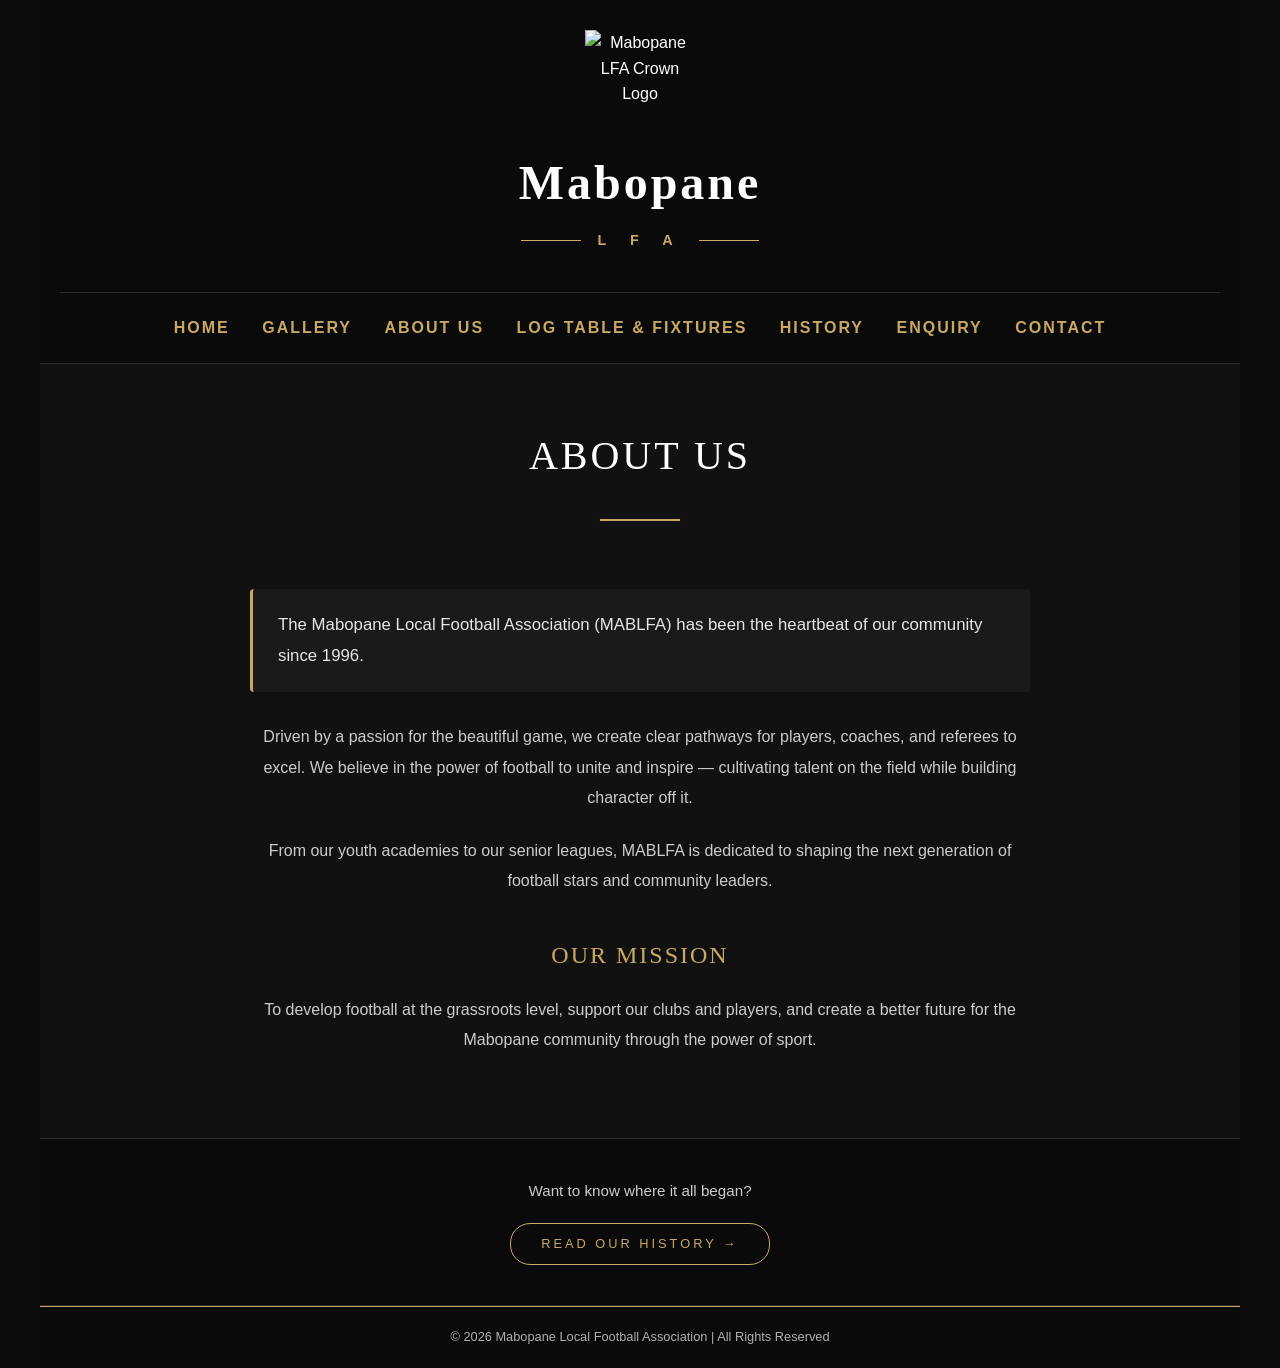
==== about.html @ e690f4d4 "Final Version Latest and final version of the website" ====
<!DOCTYPE html>
<html lang="en">
<head>
    <meta charset="UTF-8">
    <meta name="viewport" content="width=device-width, initial-scale=1.0">
    
    <!-- SEO TAGS START HERE -->
    <title>About Us | Mabopane Local Football Association</title>
    <meta name="description" content="Learn about the history, mission, and vision of the Mabopane Local Football Association. Dedicated to developing football since 1996.">
    <meta name="keywords" content="About MABLFA, Mabopane football history, football development, grassroots soccer">
    <!-- SEO TAGS END HERE -->

    <!-- EXTERNAL CSS - must match exact file name -->
    <link href="CSS/Style.css" rel="stylesheet" type="text/css"/>

    <!-- EMBEDDED CSS - page-specific styles -->
    <style>
        /* ===== PAGE HEADING ===== */
        .page-heading {
            text-align: center;
            padding: 60px 20px 20px;
        }

        .page-heading h1 {
            font-family: Georgia, 'Times New Roman', serif;
            font-size: 2.5rem;
            color: #ffffff;
            letter-spacing: 3px;
            font-weight: normal;
            margin-bottom: 15px;
        }

        /* Gold line under the heading */
        .heading-line {
            display: inline-block;
            width: 80px;
            height: 2px;
            background-color: #c9a961;
            margin: 0 auto;
        }

        /* ===== ABOUT CONTENT ===== */
        .about-content {
            padding: 40px 60px 60px;
            max-width: 900px;
            margin: 0 auto;
        }

        .about-content p {
            color: #cccccc;
            font-size: 1rem;
            line-height: 1.9;
            margin-bottom: 22px;
            text-align: center;
        }

        /* Highlighted intro paragraph */
        .about-highlight {
            border-left: 3px solid #c9a961;
            padding: 20px 25px;
            background-color: #1a1a1a;
            border-radius: 4px;
            margin-bottom: 30px;
        }

        .about-highlight p {
            font-size: 1.05rem;
            color: #e6e6e6;
            text-align: left;
            margin-bottom: 0;
        }

        /* Sub-heading */
        .about-subheading {
            font-family: Georgia, 'Times New Roman', serif;
            font-size: 1.5rem;
            color: #c9a961;
            letter-spacing: 2px;
            text-align: center;
            margin: 40px 0 20px;
            font-weight: normal;
        }

        /* ===== CTA STRIP AT BOTTOM ===== */
        .cta-strip {
            background-color: #0a0a0a;
            text-align: center;
            padding: 40px 20px;
            border-top: 1px solid #2a2a2a;
            border-bottom: 1px solid #2a2a2a;
        }

        .cta-strip p {
            color: #cccccc;
            font-size: 0.95rem;
            margin-bottom: 20px;
        }

        .cta-link {
            display: inline-block;
            color: #c9a961;
            border: 1px solid #c9a961;
            border-radius: 20px;
            padding: 10px 30px;
            font-size: 0.8rem;
            letter-spacing: 3px;
            text-decoration: none;
        }

        .cta-link:hover {
            background-color: #c9a961;
            color: #0a0a0a;
        }

        /* ===== TABLET ===== */
        @media only screen and (max-width: 960px) {
            .page-heading h1 { font-size: 2rem; }
            .about-content { padding: 30px 30px 40px; }
        }

        /* ===== MOBILE ===== */
        @media only screen and (max-width: 480px) {
            .page-heading h1 { font-size: 1.5rem; }
            .about-content { padding: 25px 20px 30px; }
            .about-highlight { padding: 15px 18px; }
            .about-subheading { font-size: 1.2rem; }
        }
    </style>

    <!-- EMBEDDED CSS - HEADER, LOGO, NAV (must match index.html) -->
    <style>
        .logo-area {
            padding-bottom: 20px;
            text-align: center;
            width: 100%;
        }

        .main-logo {
            display: block;
            margin: 0 auto;
            width: 110px;
            height: 110px;
        }

        .site-name {
            display: block;
            text-align: center;
            font-family: cursive;
            font-size: 3rem;
            color: #ffffff;
            letter-spacing: 3px;
            margin-top: 5px;
            width: 100%;
        }

        .lfa-divider {
            display: block;
            text-align: center;
            margin-top: 5px;
            margin-bottom: 20px;
            width: 100%;
        }

        .lfa-divider .line {
            display: inline-block;
            width: 60px;
            height: 1px;
            background-color: #c9a961;
            vertical-align: middle;
            margin: 0 12px;
        }

        .lfa-text {
            display: inline-block;
            color: #c9a961;
            font-size: 0.9rem;
            letter-spacing: 10px;
            font-weight: bold;
            vertical-align: middle;
        }

        .nav-row {
            position: relative;
            border-top: 1px solid #2a2a2a;
            padding: 22px 15px;
            text-align: center;
        }

        .signin-link {
            position: absolute;
            right: 20px;
            top: 20px;
            color: #c9a961;
            border: 1px solid #c9a961;
            border-radius: 20px;
            padding: 8px 18px;
            font-size: 0.7rem;
            letter-spacing: 1px;
            text-decoration: none;
        }

        .signin-link:hover {
            background-color: #c9a961;
            color: #0a0a0a;
        }

        @media only screen and (max-width: 960px) {
            .site-name { font-size: 2.5rem; }
            .signin-link {
                position: static;
                display: inline-block;
                margin-top: 10px;
            }
        }

        @media only screen and (max-width: 480px) {
            .main-logo { width: 80px; height: 80px; }
            .site-name { font-size: 2rem; }
            .lfa-divider .line { width: 30px; }
            .lfa-text { font-size: 0.75rem; letter-spacing: 6px; }
        }
    </style>
</head>

<body>

    <div id="wrapper">

        
        <!-- HEADER - identical to index.html so nav works        -->
        
   <header>
    <div class="logo-area">
        <img src="images/Logo.png" alt="Mabopane LFA Crown Logo" class="main-logo">
        <h1 class="site-name">Mabopane</h1>
        <div class="lfa-divider">
            <span class="line"></span>
            <span class="lfa-text">L F A</span>
            <span class="line"></span>
        </div>
    </div>

    <div class="nav-row">
        <nav>
            <ul>
                <!-- Remember to change the class="currentPage" on each page! -->
                <li><a href="index.html">HOME</a></li>
                <li><a href="gallery.html">GALLERY</a></li>
                <li><a href="about.html">ABOUT US</a></li>
                <li><a href="leaguetable.html">LOG TABLE & FIXTURES</a></li>
                <li><a href="history.html">HISTORY</a></li>
                <li><a href="enquiry.html">ENQUIRY</a></li>
                <li><a href="contact.html">CONTACT</a></li>
            </ul>
        </nav>
        
        
        
    </div>
</header>

        <!-- ===================================================== -->
        <!-- MAIN CONTENT                                          -->
        <!-- ===================================================== -->
        <main>

            <!-- Page heading -->
            <section class="page-heading">
                <h1>ABOUT US</h1>
                <div class="heading-line"></div>
            </section>

            <!-- About content -->
            <section class="about-content">

                <!-- Highlighted intro -->
                <div class="about-highlight">
                    <p>
                        The Mabopane Local Football Association (MABLFA) has been the 
                        heartbeat of our community since 1996.
                    </p>
                </div>

                <!-- Body paragraphs -->
                <p>
                    Driven by a passion for the beautiful game, we create clear pathways 
                    for players, coaches, and referees to excel. We believe in the power 
                    of football to unite and inspire &mdash; cultivating talent on the 
                    field while building character off it.
                </p>

                <p>
                    From our youth academies to our senior leagues, MABLFA is dedicated 
                    to shaping the next generation of football stars and community leaders.
                </p>

                <!-- Sub-heading -->
                <h2 class="about-subheading">OUR MISSION</h2>

                <p>
                    To develop football at the grassroots level, support our clubs and 
                    players, and create a better future for the Mabopane community 
                    through the power of sport.
                </p>

            </section>

            <!-- CTA strip -->
            <section class="cta-strip">
                <p>Want to know where it all began?</p>
                <a href="history.html" class="cta-link">READ OUR HISTORY &rarr;</a>
            </section>

        </main>

        <!-- ===================================================== -->
        <!-- FOOTER                                                -->
        <!-- ===================================================== -->
        <footer>
            <p>&copy; 2026 Mabopane Local Football Association | All Rights Reserved</p>
        </footer>

    </div>

        <!-- ===================================================== -->
    <!-- SIGN IN MODAL POP-UP                                  -->
    <!-- ===================================================== -->
    <div id="signinModal" class="modal">
        <div class="modal-content">
            <span class="close-btn" onclick="closeModal()">&times;</span>
            <h2>Sign In / Subscribe</h2>
            <p>Join the Mabopane LFA community to get the latest updates!</p>
            
            <form>
                <div class="form-group">
                    <label>Email Address</label>
                    <input type="email" placeholder="Enter your email" required>
                </div>
                <button type="submit" class="submit-btn">SUBSCRIBE</button>
            </form>
        </div>
    </div>

    
        <!-- EXTERNAL JAVASCRIPT -->
    <script src="Javascript/script.js"></script>
</body>
</html>
---- CSS/Style.css ----
/* MABLFA - EXTERNAL STYLESHEET                   */
/* WEDE5020 - Part 2                              */
/* Student: Christophe Cishugi | ST10538383       */


/*  1. CSS RESET  */
* {
    margin: 0;
    padding: 0;
    box-sizing: border-box;
}

/*  2. BASE STYLES  */
body {
    font-family: Arial, Helvetica, sans-serif;
    font-size: 16px;
    line-height: 1.6;
    background-color: #0d0d0d;
    color: #ffffff;
}

/*  3. WRAPPER  */
#wrapper {
    width: 100%;
    max-width: 1200px;
    background-color: #111111;
    margin: 0 auto;
}

/* ===== 4. HEADER ===== */
header {
    background-color: #0a0a0a;
    padding: 30px 20px 0;
    text-align: center;
    border-bottom: 1px solid #2a2a2a;
}

/*  5. FOOTER  */
footer {
    background-color: #0a0a0a;
    color: #b0b0b0;
    text-align: center;
    padding: 20px 15px;
    border-top: 1px solid #c9a961;
    font-size: 0.8rem;
}

/*  6. LINK PSEUDO-CLASSES  */
a:link {
    color: #c9a961;
    text-decoration: none;
}

a:visited {
    color: #a88a4a;
}

a:hover {
    color: #ffffff;
}

a:active {
    color: #c9a961;
}

a:focus {
    outline: 1px dashed #c9a961;
    outline-offset: 2px;
}

/*  7. NAVIGATION (Horizontal)  */
nav ul {
    list-style: none;
    padding: 0;
    margin: 0;
    text-align: center;
}

nav ul li {
    display: inline-block;
    padding: 0 22px;
}

nav ul li a {
    color: #ffffff;
    text-decoration: none;
    font-size: 1rem;
    font-weight: bold;
    letter-spacing: 3px;
    padding-bottom: 6px;
    border-bottom: 2px solid transparent;
}

nav ul li a:hover {
    color: #c9a961;
    border-bottom: 2px solid #c9a961;
}

nav ul li a.currentPage {
    color: #c9a961;
    border-bottom: 2px solid #c9a961;
}

/*  8. CLEARFIX  */
.clearFix {
    clear: both;
}

/*  RESPONSIVE TABLET  */
@media only screen and (max-width: 960px) {
    #wrapper { max-width: 100%; }
    header { padding: 20px 15px 0; }
    nav ul li { padding: 0 12px; }
    nav ul li a { font-size: 0.85rem; letter-spacing: 2px; }
    footer { font-size: 0.75rem; }
}

/* RESPONSIVE MOBILE */
@media only screen and (max-width: 480px) {
    body { font-size: 14px; }
    header { padding: 15px 10px 0; }
    nav ul li {
        display: block;
        padding: 10px 0;
        border-bottom: 1px solid #2a2a2a;
    }
    nav ul li:last-child { border-bottom: none; }
    nav ul li a { font-size: 0.9rem; letter-spacing: 2px; }
    footer { padding: 15px 10px; font-size: 0.7rem; }
}
/* ===== HEADER STRUCTURE (shared by all pages) ===== */
.logo-area {
    padding-bottom: 20px;
    text-align: center;
    width: 100%;
}

.main-logo {
    display: block;
    margin: 0 auto;
    width: 110px;
    height: 110px;
}

.site-name {
    display: block;
    text-align: center;
    font-family: cursive;
    font-size: 3rem;
    color: #ffffff;
    letter-spacing: 3px;
    margin-top: 5px;
    width: 100%;
}

.lfa-divider {
    display: block;
    text-align: center;
    margin-top: 5px;
    margin-bottom: 20px;
    width: 100%;
}

.lfa-divider .line {
    display: inline-block;
    width: 60px;
    height: 1px;
    background-color: #c9a961;
    vertical-align: middle;
    margin: 0 12px;
}

.lfa-text {
    display: inline-block;
    color: #c9a961;
    font-size: 0.9rem;
    letter-spacing: 10px;
    font-weight: bold;
    vertical-align: middle;
}

.nav-row {
    position: relative;
    border-top: 1px solid #2a2a2a;
    padding: 22px 15px;
    text-align: center;
}

.signin-link {
    position: absolute;
    right: 20px;
    top: 20px;
    color: #c9a961;
    border: 1px solid #c9a961;
    border-radius: 20px;
    padding: 8px 18px;
    font-size: 0.7rem;
    letter-spacing: 1px;
    text-decoration: none;
}

.signin-link:hover {
    background-color: #c9a961;
    color: #0a0a0a;
}

@media only screen and (max-width: 960px) {
    .site-name { font-size: 2.5rem; }
    .signin-link {
        position: static;
        display: inline-block;
        margin-top: 10px;
    }
}

@media only screen and (max-width: 480px) {
    .main-logo { width: 80px; height: 80px; }
    .site-name { font-size: 2rem; }
    .lfa-divider .line { width: 30px; }
    .lfa-text { font-size: 0.75rem; letter-spacing: 6px; }
}

/* ============================================= */
/* MODAL POP-UP STYLES                           */
/* ============================================= */

/* The background overlay (hidden by default) */
.modal {
    display: none; /* Hidden by default */
    position: fixed;
    z-index: 1000;
    left: 0;
    top: 0;
    width: 100%;
    height: 100%;
    background-color: rgba(0, 0, 0, 0.8); /* Dark semi-transparent background */
}

/* The white/dark box inside the modal */
.modal-content {
    background-color: #1a1a1a;
    margin: 15% auto;
    padding: 30px;
    border: 1px solid #c9a961;
    border-radius: 6px;
    width: 90%;
    max-width: 400px;
    text-align: center;
    position: relative;
}

.modal-content h2 {
    color: #c9a961;
    font-family: Georgia, serif;
    margin-bottom: 10px;
}

.modal-content p {
    color: #cccccc;
    margin-bottom: 20px;
    font-size: 0.9rem;
}

/* The Close Button (X) */
.close-btn {
    color: #c9a961;
    position: absolute;
    top: 10px;
    right: 20px;
    font-size: 28px;
    font-weight: bold;
    cursor: pointer;
}

.close-btn:hover {
    color: #ffffff;
}

/* Modal Form Inputs */
.modal-content .form-group {
    margin-bottom: 20px;
    text-align: left;
}

.modal-content .form-group label {
    display: block;
    color: #c9a961;
    font-size: 0.8rem;
    margin-bottom: 5px;
}

.modal-content .form-group input {
    width: 100%;
    padding: 10px;
    background-color: #0a0a0a;
    border: 1px solid #2a2a2a;
    color: #fff;
    border-radius: 4px;
}

.modal-content .submit-btn {
    width: 100%;
    background-color: #c9a961;
    color: #0a0a0a;
    border: none;
    padding: 12px;
    font-weight: bold;
    letter-spacing: 2px;
    border-radius: 20px;
    cursor: pointer;
}

.modal-content .submit-btn:hover {
    background-color: #ffffff;
}
/* ============================================= */
/* LIGHTBOX STYLES                               */
/* ============================================= */
.lightbox-modal {
    display: none; /* Hidden by default */
    position: fixed;
    z-index: 2000; /* Higher than the sign-in modal */
    left: 0;
    top: 0;
    width: 100%;
    height: 100%;
    background-color: rgba(0, 0, 0, 0.9); /* Very dark background */
}

/* The enlarged image */
.lightbox-content {
    margin: auto;
    display: block;
    max-width: 85%;
    max-height: 85%;
    margin-top: 5%; /* Pushes it down a bit */
    border: 3px solid #c9a961; /* Gold border */
    border-radius: 6px;
    box-shadow: 0 0 20px rgba(201, 169, 97, 0.4);
}

/* The Close Button (X) */
.lightbox-close {
    position: absolute;
    top: 20px;
    right: 40px;
    color: #c9a961;
    font-size: 50px;
    font-weight: bold;
    cursor: pointer;
    transition: color 0.3s;
}

.lightbox-close:hover {
    color: #ffffff;
}
/* ===== GLOBAL SITE NAME (LOGO TEXT) ===== */
.site-name {
    font-family: cursive;
    font-size: 3rem;
    font-weight: bold; /* THIS MAKES IT BOLD EVERYWHERE */
    color: #ffffff;
    letter-spacing: 3px;
    margin-top: 5px;
}

/* ===== MASTER NAVIGATION STYLES ===== */
nav {
    display: block;
    width: 100%;
    text-align: center;
}

nav ul {
    list-style: none;
    padding: 0;
    margin: 0;
    text-align: center;
    display: block;
}

nav ul li {
    display: inline-block;
    padding: 0 14px; /* Keeps all 7 links on one line */
    list-style: none;
}

nav ul li a {
    color: #ffffff;
    text-decoration: none;
    font-size: 1rem; /* Bigger size to stand out */
    font-weight: bold;
    letter-spacing: 2px;
    padding-bottom: 6px;
    border-bottom: 2px solid transparent;
    transition: color 0.3s ease;
}

nav ul li a:hover {
    color: #c9a961;
    border-bottom: 2px solid #c9a961;
}

nav ul li a.currentPage {
    color: #c9a961;
    border-bottom: 2px solid #c9a961;
}
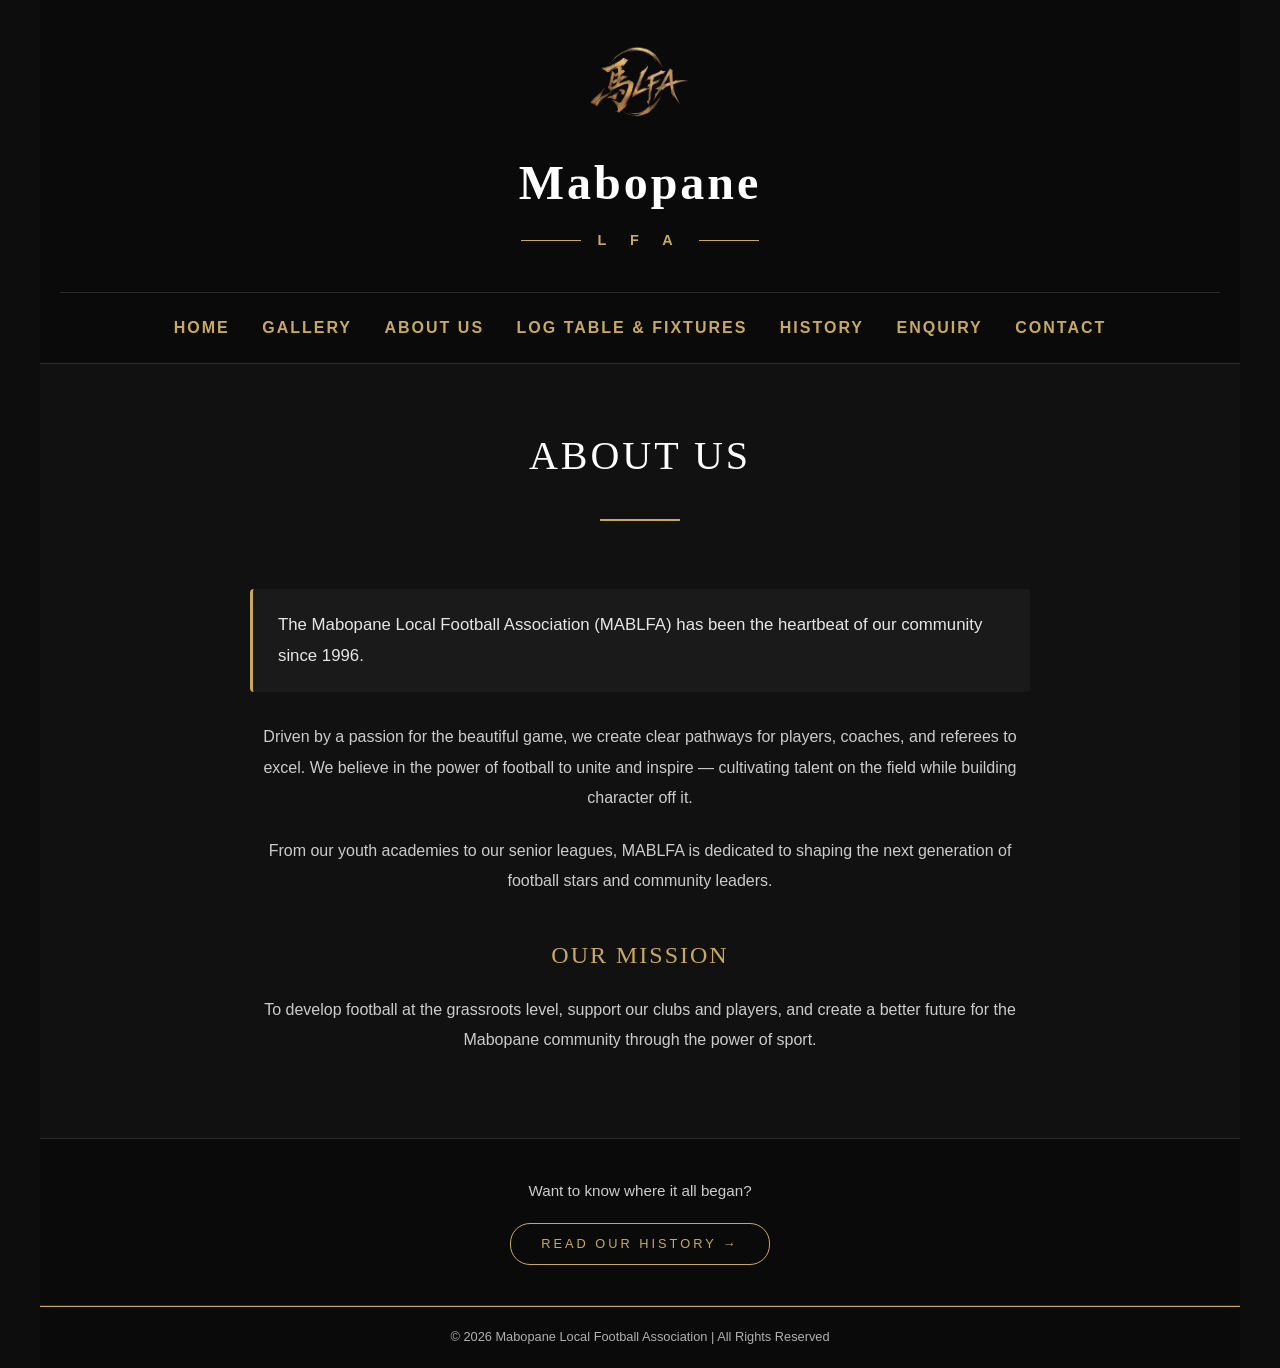
==== commit 3abbf7ab: "Fix HTML formatting issues in about.html it seems that I used the wrong case for a folder with  all " ====
--- a/about.html
+++ b/about.html
@@ -231,7 +231,7 @@
         
    <header>
     <div class="logo-area">
-        <img src="images/Logo.png" alt="Mabopane LFA Crown Logo" class="main-logo">
+        <img src="Images/Logo.png" alt="Mabopane LFA Crown Logo" class="main-logo">
         <h1 class="site-name">Mabopane</h1>
         <div class="lfa-divider">
             <span class="line"></span>
